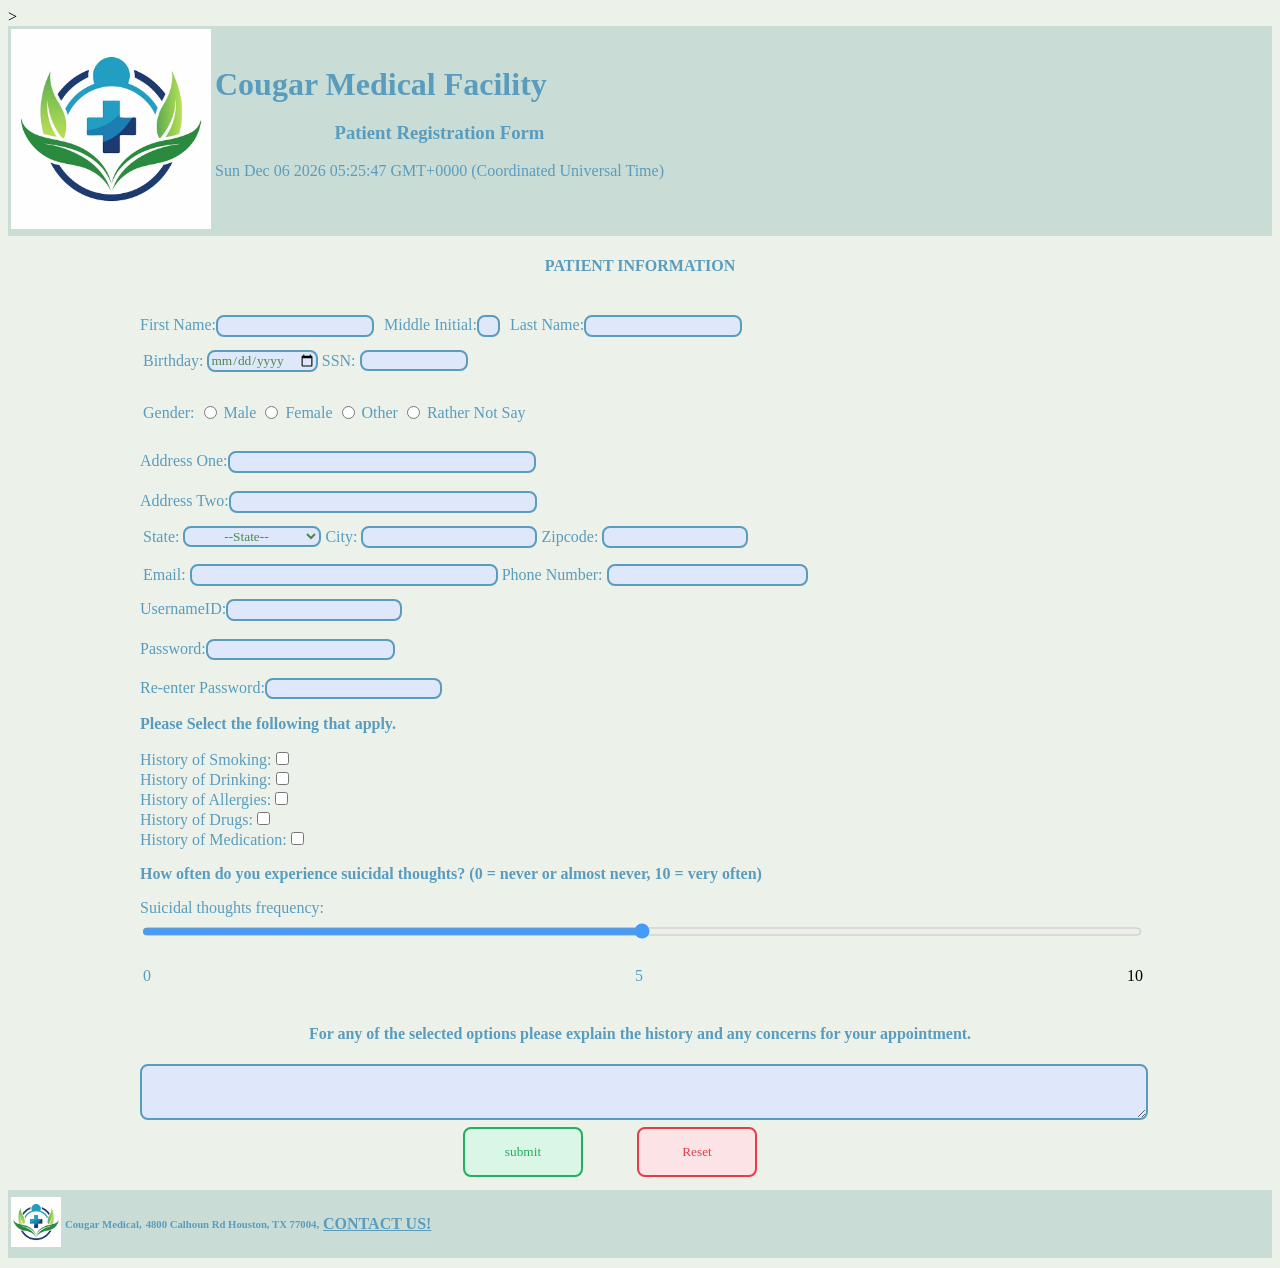
==== index.html @ e19a002c "Rename patient-formhw1.html to index.html" ====
<!doctype html>
<!-- 
Program name: patient-form.html
Author: Isaiah Louis
Date created: 6/16/2026
Date last edited: 6/20/2026
Version: 1.6
Description: A document to take new patient information
-->
<html>
    <head>
        <title>Medical Form</title>
        <link rel="stylesheet" href="./homework1CSS.css">
        <meta charset="UTF-8">
    </head>
    <body>
    <form action="./thankyouhw1.html">>
        <header>
            <table id="heading">
                <tr>
                    <td> <img src="../Medical_Image.jpeg" alt="Medical Image" style="width:200px;height:200px"> 
                    <td> <h1 class="h1">Cougar Medical Facility</h1>
                    <h3 class ="h3">Patient Registration Form</h3>
                    <p id="date"></p>
                    <script>
                        const d = new Date();
                        document.getElementById("date").innerHTML = d;
                    </script>
                </tr>
            </table>
        </header>
        <div class="center">
            <h4 class="h4">PATIENT INFORMATION</h4>
        <br>
        <table>
            <tr>
                <label class="labels" for="fname">First Name:</label>
                <input maxlength="30" type="text" id="fname" name="fname">
                <label class="labels" fo4r="mi">Middle Initial:</label>
                <input maxlength="1" type="text" id="mi" name="mi">
                <label class="labels" for="lname">Last Name:</label>
                <input maxlength="30" type="text" id="lname" name="lname">
            </tr>
        </table>
        <table >
            <tr>
                <td><label class="labels" for="birthday">Birthday:</label></td> 
                <td><input type="date" id="birthday" name="birthday"> </td> 
                <td><label class="labels" for="ssn">SSN:</label></td> 
                <td><input minlength="9" maxlength="11" type="password" id="ssn" name="ssn"></td>
        </table>
        <table>
                <td><p class="p2">Gender:</p>
                <td><input type="radio" id="Male" name="preferred_sex" value="Male"></td> 
                <td><label class="labels" for="Male">Male</label></td> 
                <td><input type="radio" id="Female" name="preferred_sex" value="Female"></td> 
                <td><label class="labels" for="Female">Female</label></td> 
                <td><input type="radio" id="Other" name="preferred_sex" value="Other"></td> 
                <td><label class="labels" for="Other">Other</label></td> 
                <td><input type="radio" id="Rather_not_say" name="preferred_sex" value="Rather_not_say"></td> 
                <td><label class="labels" for="Rather_not_say">Rather Not Say</label></td> 
            </tr>
        </table>
        <table> 
            <tr>
                <label class="labels" for="Address_One">Address One:</label>
                <input maxlength="30" type="text" id="Address_One" name="Address_One">
            <br>
            <br>
                <label class="labels" for="Address_Two">Address Two:</label>
                <input maxlength="30" type="text" id="Address_Two" name="Address_Two">
            </tr>
        </table>
        <table>
               <td><label class ="labels" for="State">State:</label>
               <td> <select name="State" id="State">
                        <option value="Default">--State--</option>
                        <option value="AL">Alabama</option>
                        <option value="AK">Alaska</option>
                        <option value="AZ">Arizona</option>
                        <option value="AR">Arkansas</option>
                        <option value="CA">California</option>
                        <option value="CO">Colorado</option>
                        <option value="CT">Connecticut</option>
                        <option value="DE">Delaware</option>
                        <option value="DC">District Of Columbia</option>
                        <option value="FL">Florida</option>
                        <option value="GA">Georgia</option>
                        <option value="HI">Hawaii</option>
                        <option value="ID">Idaho</option>
                        <option value="IL">Illinois</option>
                        <option value="IN">Indiana</option>
                        <option value="IA">Iowa</option>
                        <option value="KS">Kansas</option>
                        <option value="KY">Kentucky</option>
                        <option value="LA">Louisiana</option>
                        <option value="ME">Maine</option>
                        <option value="MD">Maryland</option>
                        <option value="MA">Massachusetts</option>
                        <option value="MI">Michigan</option>
                        <option value="MN">Minnesota</option>
                        <option value="MS">Mississippi</option>
                        <option value="MO">Missouri</option>
                        <option value="MT">Montana</option>
                        <option value="NE">Nebraska</option>
                        <option value="NV">Nevada</option>
                        <option value="NH">New Hampshire</option>
                        <option value="NJ">New Jersey</option>
                        <option value="NM">New Mexico</option>
                        <option value="NY">New York</option>
                        <option value="NC">North Carolina</option>
                        <option value="ND">North Dakota</option>
                        <option value="OH">Ohio</option>
                        <option value="OK">Oklahoma</option>
                        <option value="OR">Oregon</option>
                        <option value="PA">Pennsylvania</option>
                        <option value="RI">Rhode Island</option>
                        <option value="SC">South Carolina</option>
                        <option value="SD">South Dakota</option>
                        <option value="TN">Tennessee</option>
                        <option value="TX">Texas</option>
                        <option value="UT">Utah</option>
                        <option value="VT">Vermont</option>
                        <option value="VA">Virginia</option>
                        <option value="WA">Washington</option>
                        <option value="WV">West Virginia</option>
                        <option value="WI">Wisconsin</option>
                        <option value="WY">Wyoming</option>
                </select>
                <td><label class="labels" for="city">City:</label></td> 
                <td><input type="text" id="city" name="city"></td> 
                <td><label class="labels" for="ZipCode">Zipcode:</label></td> 
                <td><input minlength="5" maxlength="10" type="text" id="Zipcode" name="ZipCode"></td> 
            </tr>     
        </table>   
        <table>
                <td><label class="labels" for="email">Email:</label></td> 
                <td><input type="email" id="email" name="email"></td>
                 <td><label class="labels" for="phone">Phone Number:</label></td> 
                <td><input type="tel" id="phone" name="phone"></td>
        </table>
        <table> 
            <tr>
                <label class="labels" for="user">UsernameID:</label></td>
                <input maxlength="20" type="text" id="userID" name="user">
            <br>
            <br>
                <label class="labels" for="password">Password:</label>
                <input type="password" id="password" name="password">
            <br>
            <br>
                <label class="labels" for="repassword">Re-enter Password:</label>
                <input type="password" id="repassword" name="repassword">
        </table>
         
        <p class="p1"><b>Please Select the following that apply.</b><p>
        <table>
            <tr>         
                <label class="labels" for="history_of_smoking">History of Smoking:</label>
                <input type="checkbox" id="history_of_smoking" name="history_of_smoking" class="history_of">
            <br>
                <label class="labels" for="history_of_drinking">History of Drinking:</label>
                <input type="checkbox" id="history_of_drinking" name="history_of_drinking" class="history_of">
            <br>
                <label class="labels" for="history_of_allergies">History of Allergies:</label>
                <input type="checkbox" id="history_of_allergies" name="history_of_allergies" class="history_of">
            <br>
                <label class="labels" for="history_of_drugs">History of Drugs:</label>
                <input type="checkbox" id="history_of_drugs" name="history_of_drugs" class="history_of">
            <br>
                <label class="labels" for="history_of_medication">History of Medication:</label>
                <input type="checkbox" id="history_of_medication" name="history_of_medication" class="history_of">
            </tr>
        </table>
            <p class="p1"><b>How often do you experience suicidal thoughts? (0 = never or almost never, 10 = very often)</b></p>
          <table>
                <tr>
                    <label class="labels" for="slider">Suicidal thoughts frequency:</label>
                    <input type="range" id="slider" name="" min="0" max="10">
                   <td> <p class="sp1" id="slider_padone"> 0 </p></td>
                   <td> <p class="sp1" id="slider_padone"> 5 </p></td>                  
                   <td> <p class="sp2" id="slider_padone"> 10 </p></td>
                   
        </table>
        <table>
                <h4 class="h4">For any of the selected options please explain the history and any concerns for your appointment.</h4>
                <textarea id="patient_thoughts" name="patient_thoughts" rows="3" cols="50"></textarea>
                <td><input type="submit" value="submit">
                <td><input type="reset">
          
        </table>
    </form>
    </div>
        <footer>
            <div>
               <table>
                    <tr>
                        <td><img src="../Medical_Image.jpeg" alt="Medical Image" style="width:50px;height:50px"></td> 
                        <td><h6 class="h6">Cougar Medical, </h6></td>      
                        <td><h6 class="h6" >4800 Calhoun Rd Houston, TX 77004, </h6></td>
                        <td><a href="./footercontacthw1.html"><b>CONTACT US!</b></a></td>
                    </tr>
                </table>
            </div> 
        </footer>
    </body>
</html>
---- homework1CSS.css ----
/*
Program name: patient-form.css
Author: Isaiah Louis
Date created: 6/16/2026
Date last edited: 6/20/2026
Version: 1.4
Description: A document to style the new patient form
*/
body {
  background-color: rgb(236, 242, 234);
}
textarea{
  width: 1000px;
}
a{
  font-family: "Lucida Console";
  color: rgb(89, 156, 190);
  text-align: center;
}
header {
  background-color: rgb(201, 221, 214);
}
footer {
  background-color: rgb(201, 221, 214);
}
option {
  border: 2px solid rgb(89, 156, 190);
  border-radius: 8px;
  background-color: rgba(222, 232, 250);
  color: rgb(78, 135, 71);
  font-family: "Lucida Console";
}
select {
  border: 2px solid rgb(89, 156, 190);
  border-radius: 8px;
  background-color: rgba(222, 232, 250);
  color: rgb(78, 135, 71);
  font-family: "Lucida Console";
  text-align: center;
}
table{
  margin-bottom: 10px;
}
.center {
  width: 1000px;
  margin: auto;
}
.h1 {
  font-family: "Lucida Console";
  color: rgb(89, 156, 190);
  margin: auto;
}
.h3 {
  font-family: "Lucida Console";
  color: rgb(89, 156, 190);
  text-align: center;
}
.h4 {
  font-family: "Lucida Console";
  color: rgb(89, 156, 190);
  text-align: center;
}
.h6 {
  font-family: "Lucida Console";
  color: rgb(89, 156, 190);
}
.sp1 {
  font-family: "Lucida Console";
  color: rgb(89, 156, 190);
  margin-right: 480px;
}
.p1 {
  font-family: "Lucida Console";
  color: rgb(89, 156, 190);
}
.p2 {
  font-family: "Lucida Console";
  color: rgb(89, 156, 190);
}
input[type=text] {
  border: 2px solid rgb(89, 156, 190);
  border-radius: 8px;
  background-color: rgba(222, 232, 250);
  color: rgb(78, 135, 71);
  font-family: "Lucida Console";
}
input[type=password] {
  border: 2px solid rgb(89, 156, 190);
  border-radius: 8px;
  background-color: rgba(222, 232, 250);
  color: rgb(78, 135, 71);
}
input[type=date] {
  border: 2px solid rgb(89, 156, 190);
  border-radius: 8px;
  background-color: rgba(222, 232, 250);
  color: rgb(78, 135, 71);
  font-family: "Lucida Console";
}
input[type=email] {
  border: 2px solid rgb(89, 156, 190);
  border-radius: 8px;
  background-color: rgba(222, 232, 250);
  color: rgb(78, 135, 71);
  font-family: "Lucida Console";
}
input[type=tel] {
  border: 2px solid rgb(89, 156, 190);
  border-radius: 8px;
  background-color: rgba(222, 232, 250);
  color: rgb(78, 135, 71);
  font-family: "Lucida Console";
}
input[type=submit] {
  border: 2px solid rgb(34, 175, 95);
  border-radius: 8px;
  background-color: rgb(218, 246, 230);
  color: rgb(34, 175, 95);
  font-family: "Lucida Console";
  height: 50px;
  width: 120px;
  margin-right: 50px;
  margin-left: 320px;
}
input[type=reset] {
  border: 2px solid rgb(230, 60, 75);
  border-radius: 8px;
  background-color: rgb(252, 228, 230);
  color: rgb(230, 60, 75);
  font-family: "Lucida Console";
  height: 50px;
  width: 120px;
}
#patient_thoughts {
  font-family: "Lucida Console";
  color: rgb(78, 135, 71);
  border: 2px solid rgb(89, 156, 190);
  border-radius: 8px;
  background-color: rgba(222, 232, 250);
}
#mi{
  width: 15px;
  text-align: center;
  margin-right: 10px;
}
.labels {
  font-family: "Lucida Console";
  color: rgb(89, 156, 190);
}
#fname{
  width: 150px;
  text-align: center;
  margin-right: 10px;
}
#lname{
  width: 150px;
  text-align: center;
}
#Address_One{
  width: 300px;
  text-align: center;
}
#Address_Two{
  width: 300px;
  text-align: center;
}
#ssn{
  width: 100px;
  text-align: center;
}
#city{
  text-align: center;
}
#userID{
  text-align: center;
}
#password{
  text-align: center;
  width: 181px;
}
#repassword{
  text-align: center;
}
#email{
  text-align: center;
   width: 300px;
}
#Zipcode{
  text-align: center;
  width: 138px;
}
#phone{
  text-align: center;
  width: 193px;
}
#slider {
  width: 100%;
  height: 25px;
  background-color:rgb(89, 156, 190);
  opacity: 0.7;
  transition: opacity .2s;
}
#date {
  font-family: "Lucida Console";
  color: rgb(89, 156, 190);
}
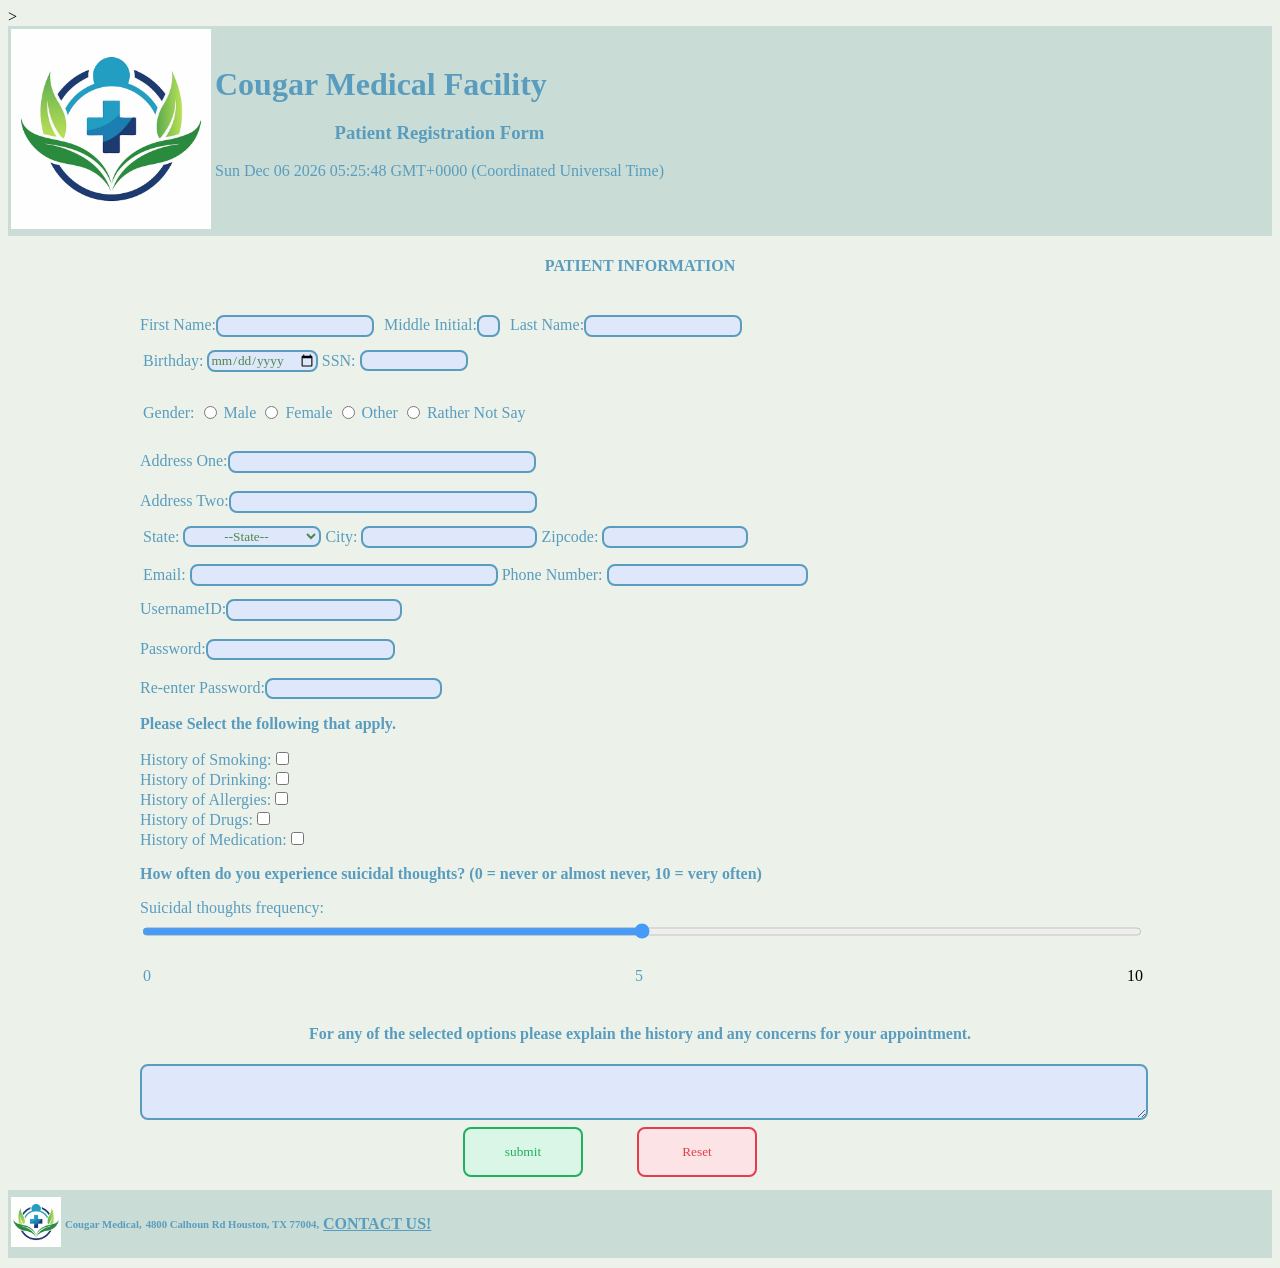
==== commit 8f78c248: "Update index.html" ====
--- a/index.html
+++ b/index.html
@@ -18,7 +18,7 @@
         <header>
             <table id="heading">
                 <tr>
-                    <td> <img src="../Medical_Image.jpeg" alt="Medical Image" style="width:200px;height:200px"> 
+                    <td> <img src="Medical_Image.jpeg" alt="Medical Image" style="width:200px;height:200px"> 
                     <td> <h1 class="h1">Cougar Medical Facility</h1>
                     <h3 class ="h3">Patient Registration Form</h3>
                     <p id="date"></p>
@@ -195,7 +195,7 @@
             <div>
                <table>
                     <tr>
-                        <td><img src="../Medical_Image.jpeg" alt="Medical Image" style="width:50px;height:50px"></td> 
+                        <td><img src="Medical_Image.jpeg" alt="Medical Image" style="width:50px;height:50px"></td> 
                         <td><h6 class="h6">Cougar Medical, </h6></td>      
                         <td><h6 class="h6" >4800 Calhoun Rd Houston, TX 77004, </h6></td>
                         <td><a href="./footercontacthw1.html"><b>CONTACT US!</b></a></td>
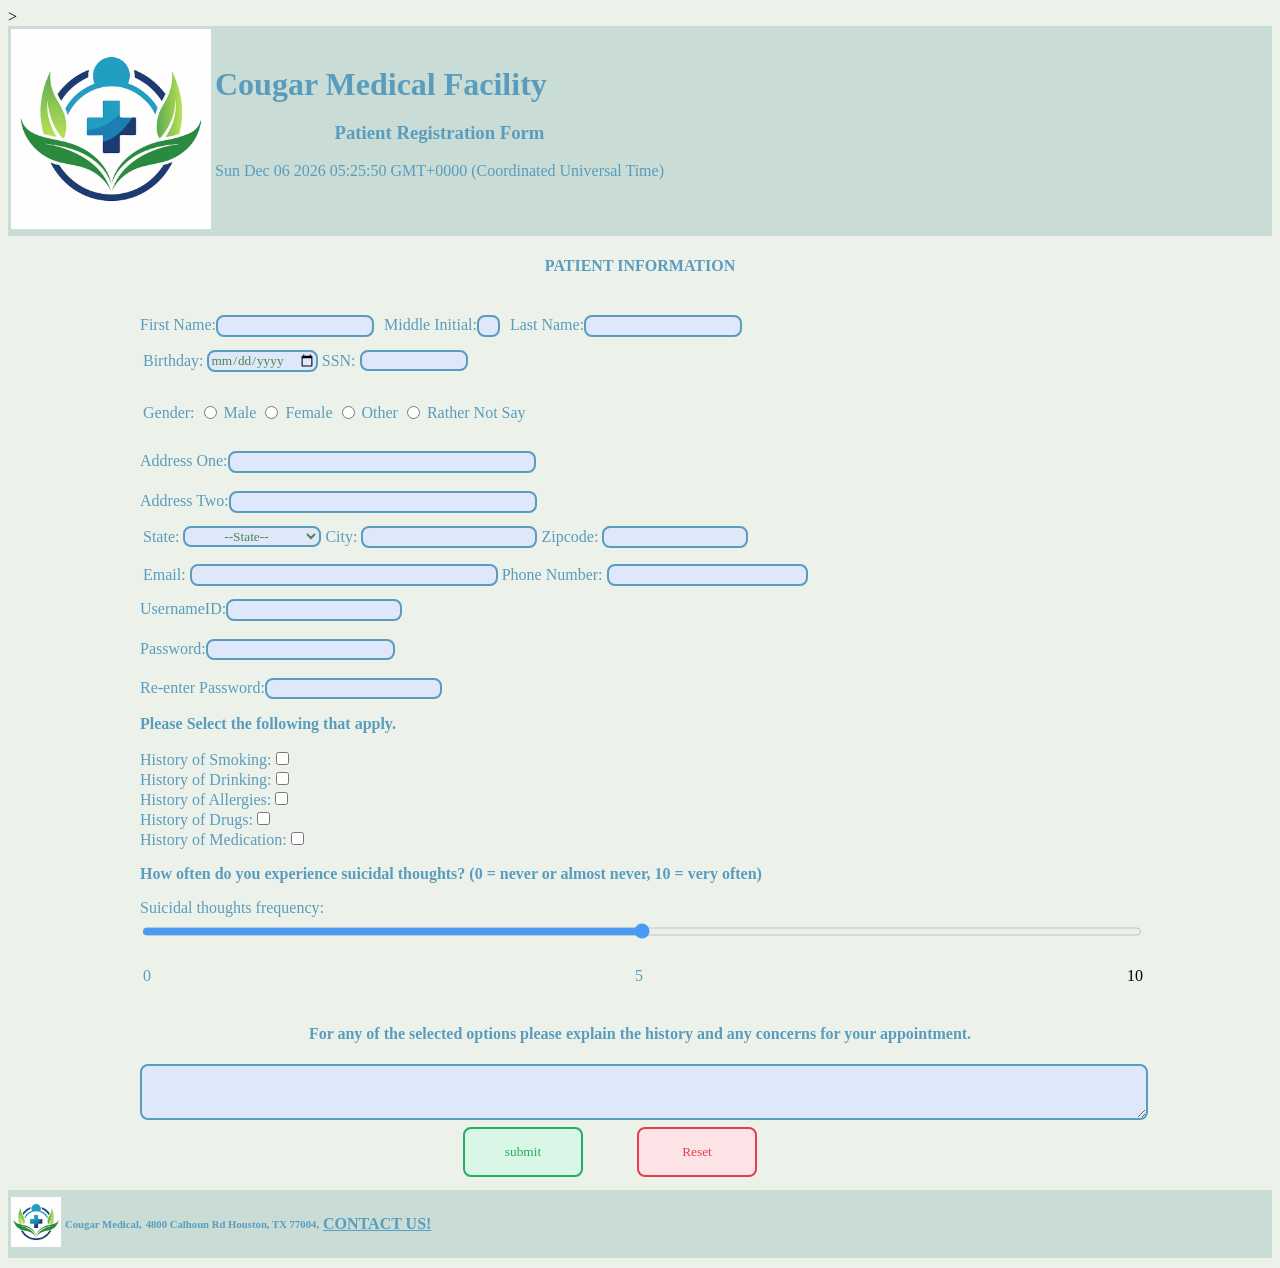
==== commit 05df3651: "Update index.html" ====
--- a/index.html
+++ b/index.html
@@ -18,7 +18,7 @@
         <header>
             <table id="heading">
                 <tr>
-                    <td> <img src="Medical_Image.jpeg" alt="Medical Image" style="width:200px;height:200px"> 
+                    <td> <img src="./Medical_Image.jpeg" alt="Medical Image" style="width:200px;height:200px"> 
                     <td> <h1 class="h1">Cougar Medical Facility</h1>
                     <h3 class ="h3">Patient Registration Form</h3>
                     <p id="date"></p>
@@ -195,7 +195,7 @@
             <div>
                <table>
                     <tr>
-                        <td><img src="Medical_Image.jpeg" alt="Medical Image" style="width:50px;height:50px"></td> 
+                        <td><img src="../Medical_Image.jpeg" alt="Medical Image" style="width:50px;height:50px"></td> 
                         <td><h6 class="h6">Cougar Medical, </h6></td>      
                         <td><h6 class="h6" >4800 Calhoun Rd Houston, TX 77004, </h6></td>
                         <td><a href="./footercontacthw1.html"><b>CONTACT US!</b></a></td>
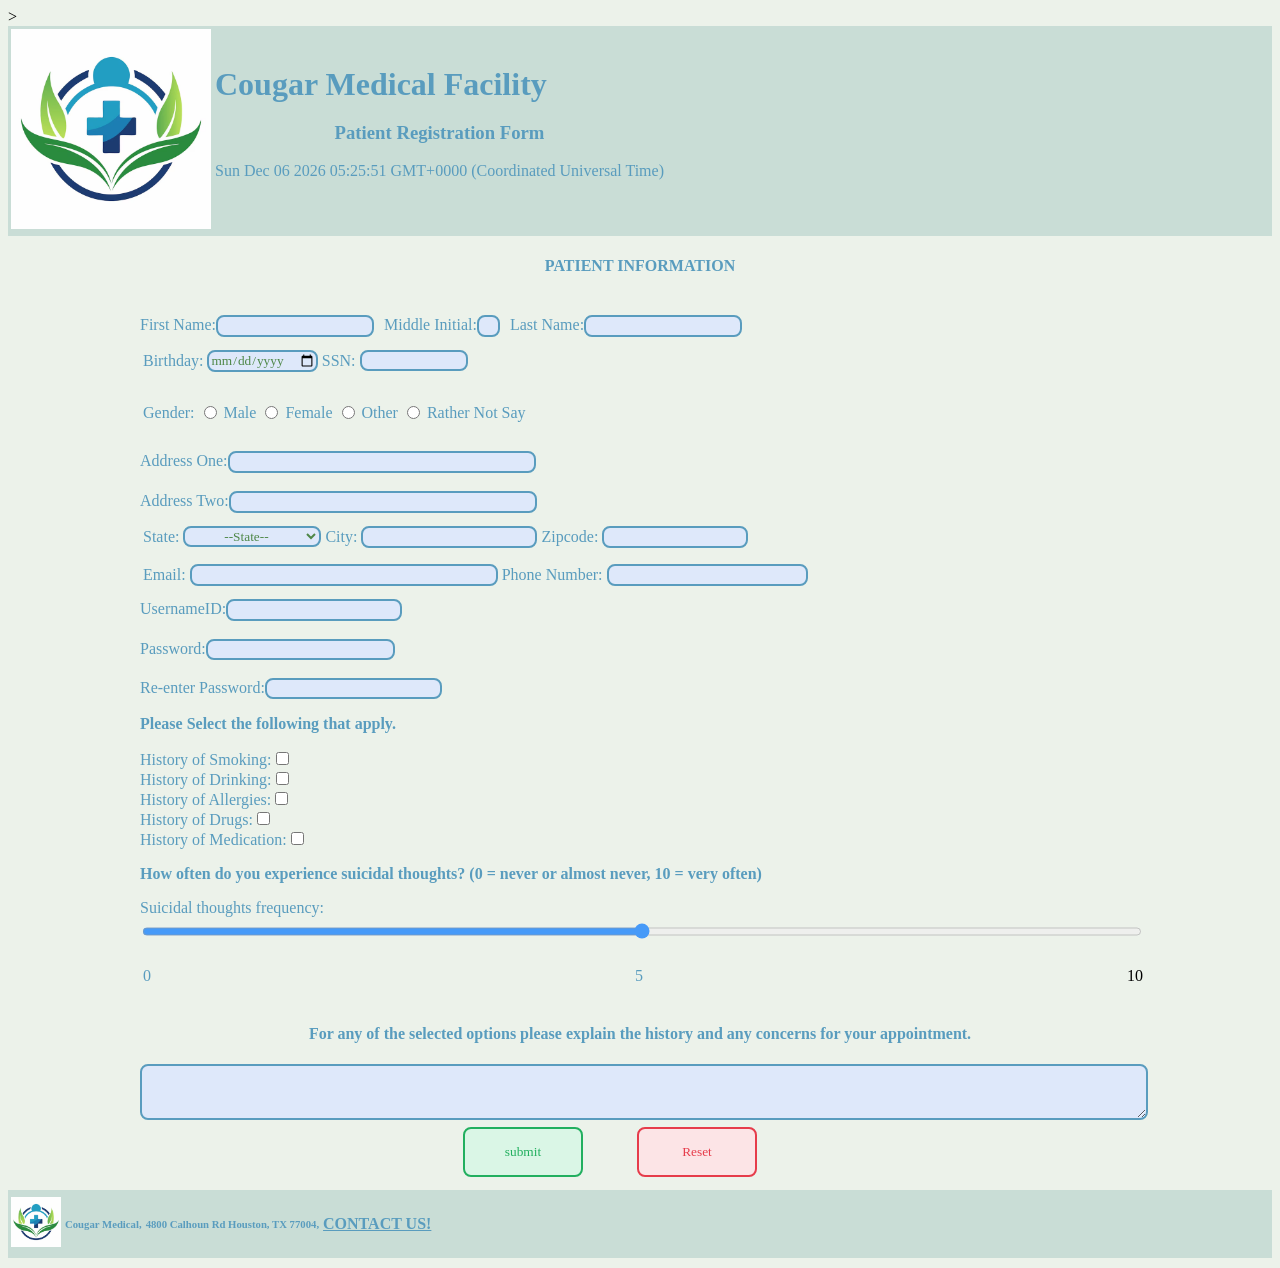
==== commit 5075bf0e: "Update index.html" ====
--- a/index.html
+++ b/index.html
@@ -18,7 +18,7 @@
         <header>
             <table id="heading">
                 <tr>
-                    <td> <img src="./Medical_Image.jpeg" alt="Medical Image" style="width:200px;height:200px"> 
+                    <td> <img src="Medical_Image.jpeg" alt="Medical Image" style="width:200px;height:200px"> 
                     <td> <h1 class="h1">Cougar Medical Facility</h1>
                     <h3 class ="h3">Patient Registration Form</h3>
                     <p id="date"></p>
@@ -195,7 +195,7 @@
             <div>
                <table>
                     <tr>
-                        <td><img src="../Medical_Image.jpeg" alt="Medical Image" style="width:50px;height:50px"></td> 
+                        <td><img src=Medical_Image.jpeg alt="Medical Image" style="width:50px;height:50px"></td> 
                         <td><h6 class="h6">Cougar Medical, </h6></td>      
                         <td><h6 class="h6" >4800 Calhoun Rd Houston, TX 77004, </h6></td>
                         <td><a href="./footercontacthw1.html"><b>CONTACT US!</b></a></td>
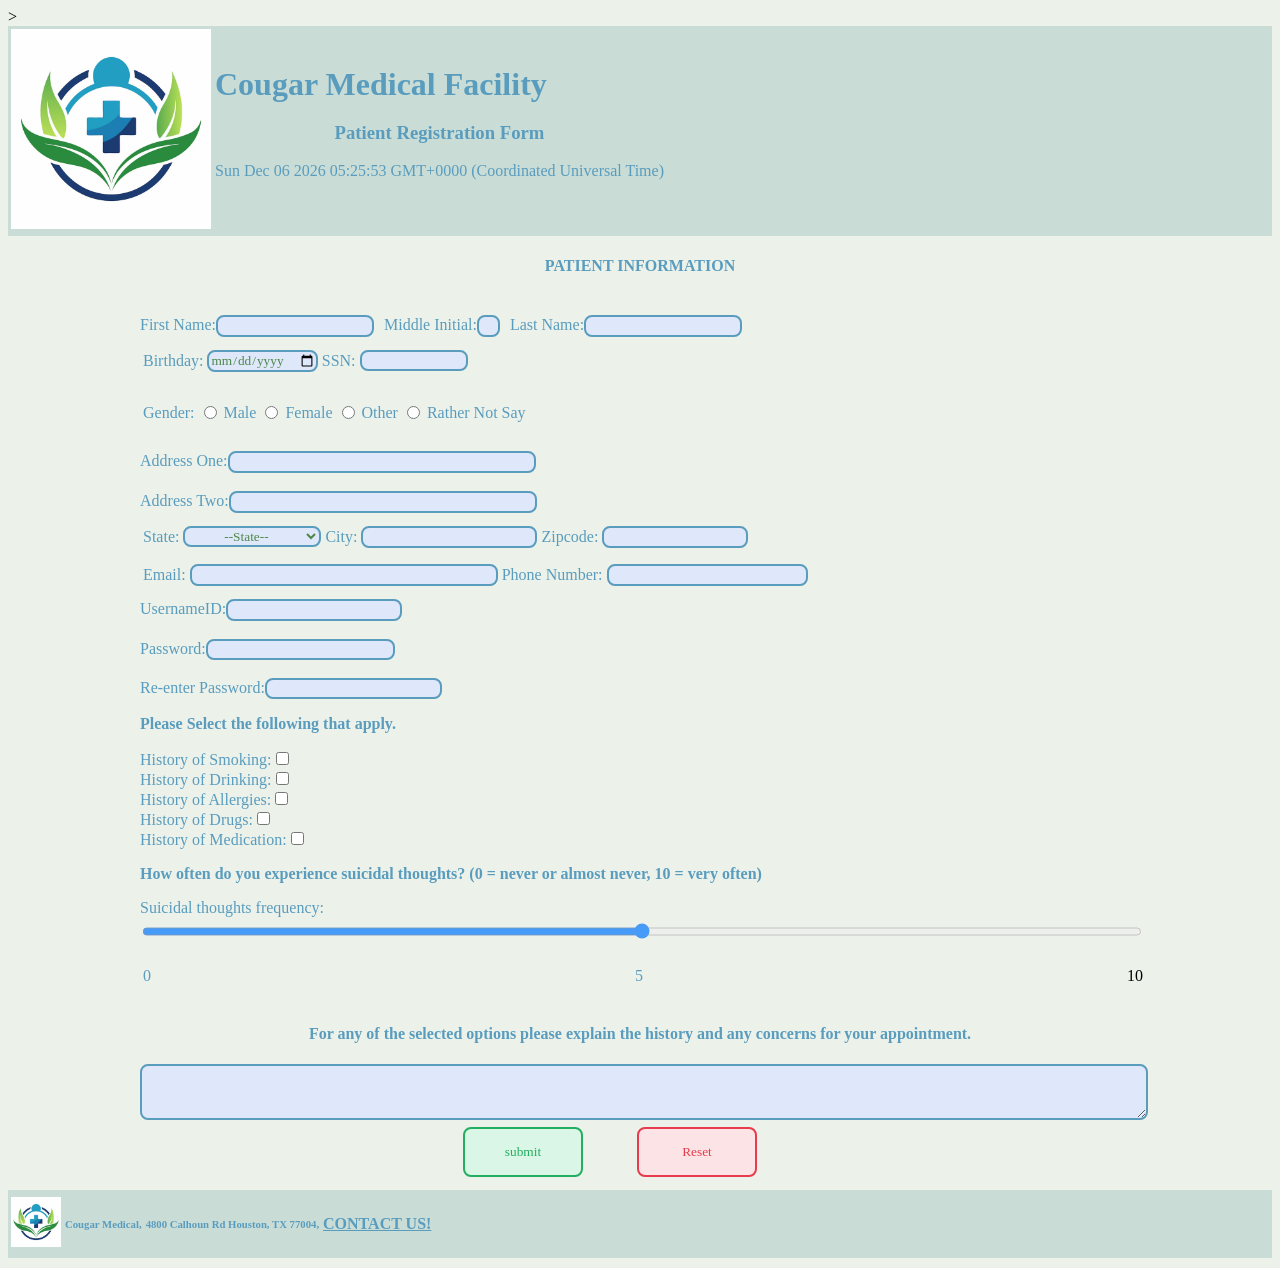
==== commit 39d131c4: "Update index.html" ====
--- a/index.html
+++ b/index.html
@@ -195,7 +195,7 @@
             <div>
                <table>
                     <tr>
-                        <td><img src=Medical_Image.jpeg alt="Medical Image" style="width:50px;height:50px"></td> 
+                        <td><img src="Medical_Image.jpeg" alt="Medical Image" style="width:50px;height:50px"></td> 
                         <td><h6 class="h6">Cougar Medical, </h6></td>      
                         <td><h6 class="h6" >4800 Calhoun Rd Houston, TX 77004, </h6></td>
                         <td><a href="./footercontacthw1.html"><b>CONTACT US!</b></a></td>
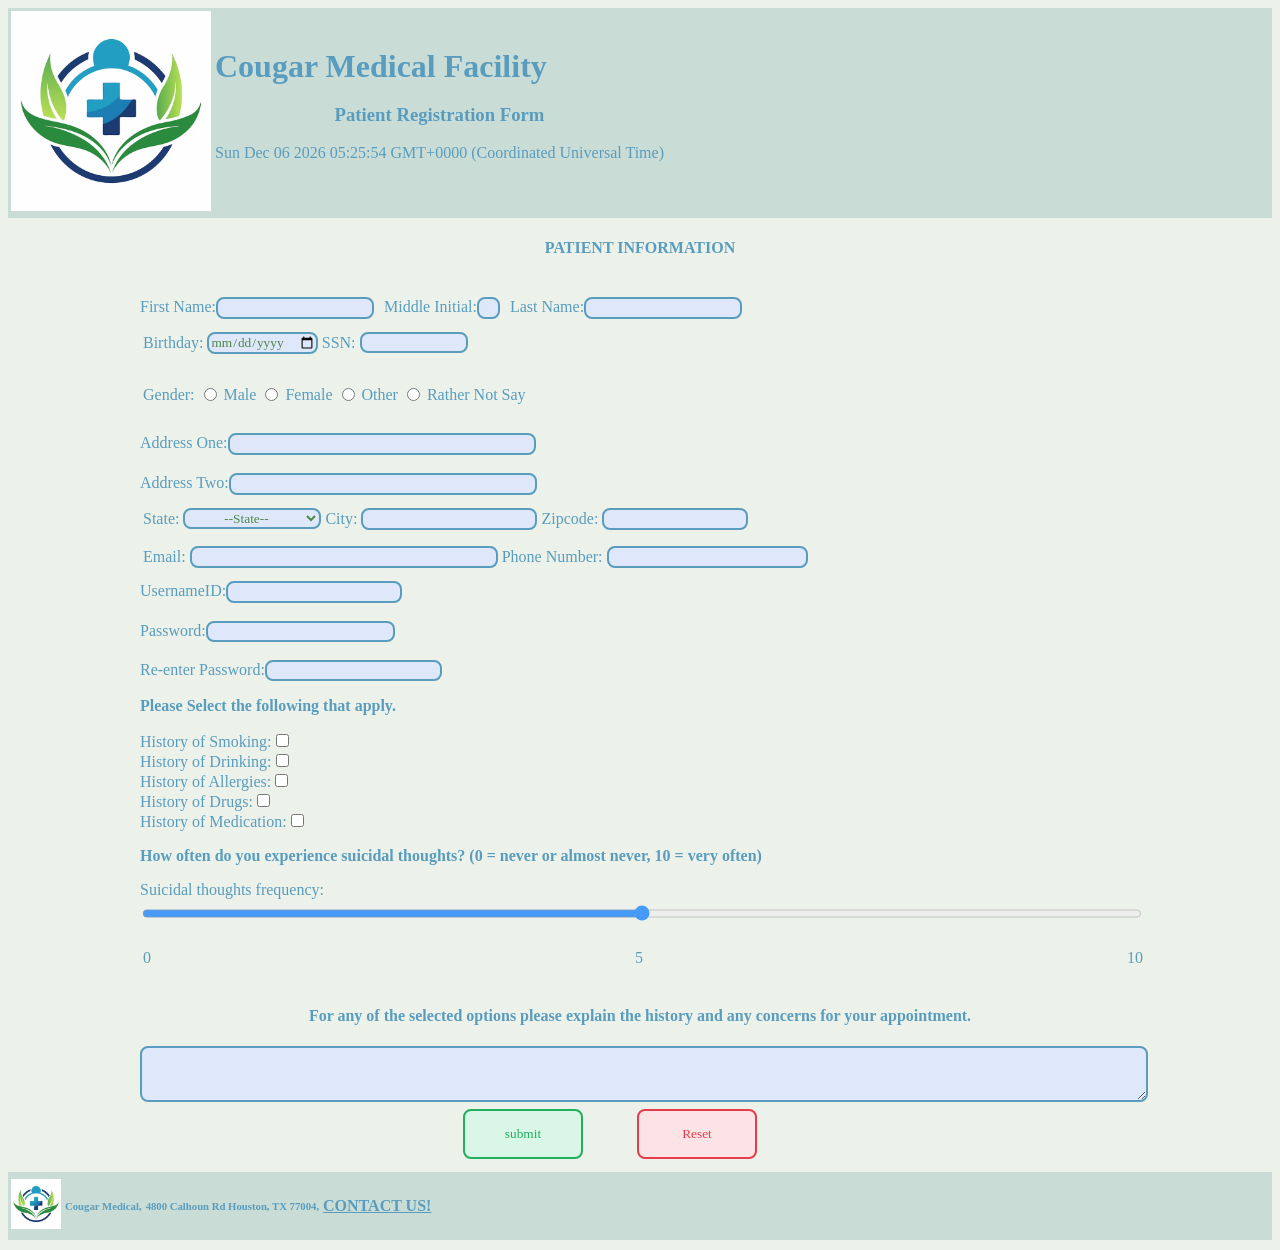
==== commit 5cd67c74: "Update index.html" ====
--- a/index.html
+++ b/index.html
@@ -14,7 +14,7 @@
         <meta charset="UTF-8">
     </head>
     <body>
-    <form action="./thankyouhw1.html">>
+    <form action="./thankyouhw1.html">
         <header>
             <table id="heading">
                 <tr>
--- a/homework1CSS.css
+++ b/homework1CSS.css
@@ -69,6 +69,10 @@
   color: rgb(89, 156, 190);
   margin-right: 480px;
 }
+.sp2 {
+  font-family: "Lucida Console";
+  color: rgb(89, 156, 190);
+}
 .p1 {
   font-family: "Lucida Console";
   color: rgb(89, 156, 190);
@@ -203,4 +207,4 @@
 #date {
   font-family: "Lucida Console";
   color: rgb(89, 156, 190);
-}+}
